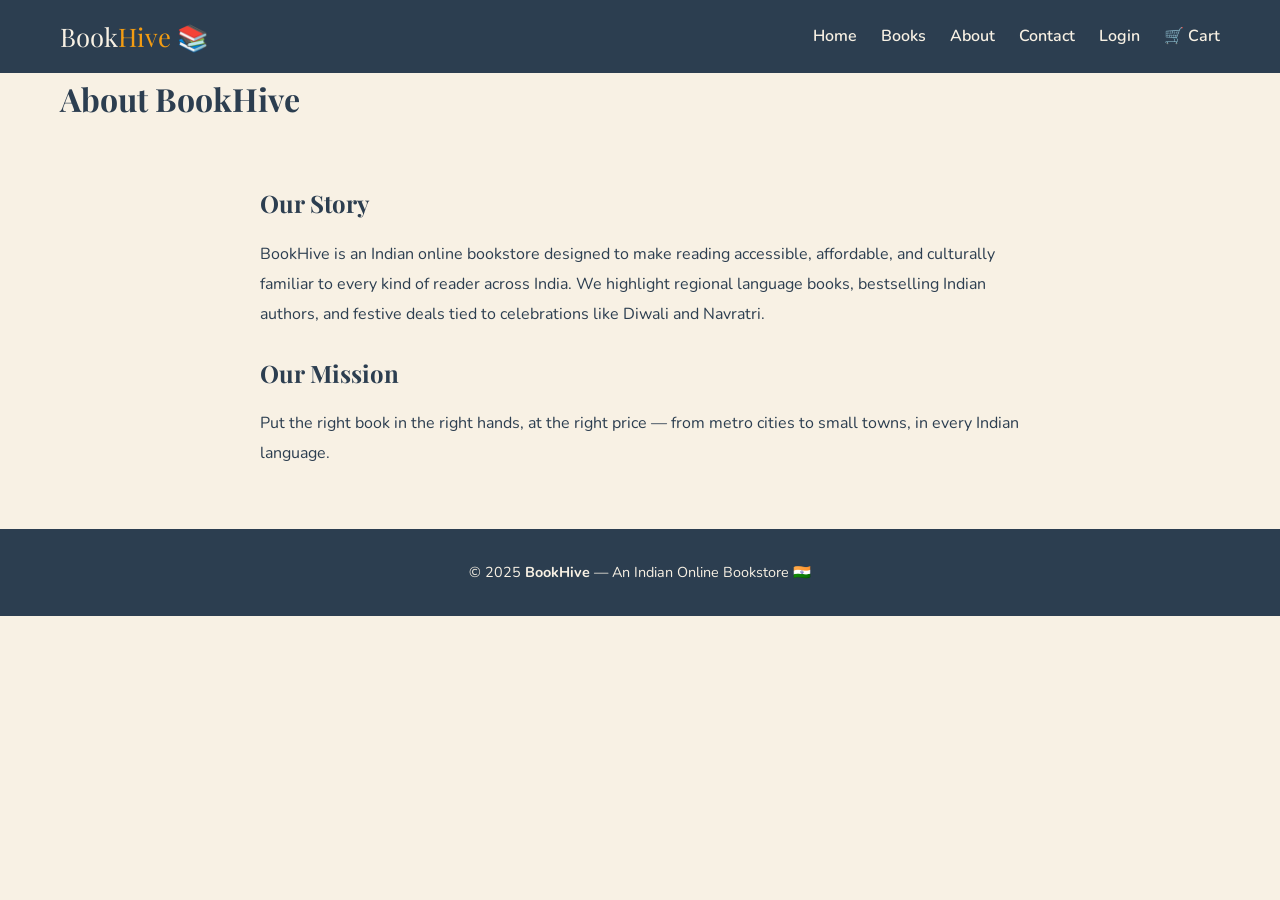
==== about.html @ a3d1093c "Initial project setup - empty file structure" ====
<!DOCTYPE html>
<html lang="en">
<head>
  <meta charset="UTF-8" />
  <meta name="viewport" content="width=device-width, initial-scale=1.0"/>
  <title>About Us - BookHive</title>
  <link rel="stylesheet" href="css/style.css" />
  <link rel="stylesheet" href="css/home.css" />
  <link rel="stylesheet" href="css/responsive.css" />
</head>
<body>

  <nav class="navbar">
    <div class="container">
      <a href="index.html" class="logo">Book<span>Hive</span> 📚</a>
      <ul class="nav-links">
        <li><a href="index.html">Home</a></li>
        <li><a href="books.html">Books</a></li>
        <li><a href="about.html">About</a></li>
        <li><a href="contact.html">Contact</a></li>
        <li><a href="login.html">Login</a></li>
        <li class="nav-cart"><a href="cart.html">🛒 Cart</a></li>
      </ul>
    </div>
  </nav>

  <div class="page-header">
    <div class="container"><h1>About BookHive</h1></div>
  </div>

  <section>
    <div class="container" style="max-width:800px;">
      <h2 style="margin-bottom:16px;">Our Story</h2>
      <p style="line-height:1.9; margin-bottom:24px;">
        BookHive is an Indian online bookstore designed to make reading accessible, affordable,
        and culturally familiar to every kind of reader across India. We highlight regional language
        books, bestselling Indian authors, and festive deals tied to celebrations like Diwali and Navratri.
      </p>
      <h2 style="margin-bottom:16px;">Our Mission</h2>
      <p style="line-height:1.9;">
        Put the right book in the right hands, at the right price — from metro cities to small towns,
        in every Indian language.
      </p>
    </div>
  </section>

  <footer>
    <div class="container">
      <p>© 2025 <strong>BookHive</strong> — An Indian Online Bookstore 🇮🇳</p>
    </div>
  </footer>

  <script src="js/main.js"></script>
</body>
</html>
---- css/style.css ----
/* =============================================
   BOOKHIVE - Global Styles
   style.css - Variables, resets, shared styles
   ============================================= */

@import url('https://fonts.googleapis.com/css2?family=Playfair+Display:wght@700&family=Nunito:wght@400;600;700&display=swap');

/* --- Color Palette --- */
:root {
  --crimson:    #C0392B;
  --marigold:   #F39C12;
  --midnight:   #2C3E50;
  --parchment:  #F8F1E4;
  --emerald:    #27AE60;
  --white:      #FFFFFF;
  --light-gray: #F4F4F4;
  --text-dark:  #2C3E50;
  --text-muted: #7F8C8D;
}

/* --- Reset --- */
*, *::before, *::after { box-sizing: border-box; margin: 0; padding: 0; }
html { scroll-behavior: smooth; }
body {
  font-family: 'Nunito', sans-serif;
  background-color: var(--parchment);
  color: var(--text-dark);
  line-height: 1.6;
}
a { text-decoration: none; color: inherit; }
img { max-width: 100%; display: block; }
ul { list-style: none; }

/* --- Typography --- */
h1, h2, h3, h4 { font-family: 'Playfair Display', serif; }

/* --- Buttons --- */
.btn {
  display: inline-block;
  padding: 10px 24px;
  border-radius: 6px;
  font-family: 'Nunito', sans-serif;
  font-weight: 600;
  cursor: pointer;
  border: none;
  transition: opacity 0.2s;
}
.btn:hover { opacity: 0.88; }
.btn-primary { background: var(--crimson); color: var(--white); }
.btn-accent  { background: var(--marigold); color: var(--white); }
.btn-success { background: var(--emerald);  color: var(--white); }
.btn-outline { background: transparent; border: 2px solid var(--crimson); color: var(--crimson); }

/* --- Container --- */
.container { max-width: 1200px; margin: 0 auto; padding: 0 20px; }

/* --- Section spacing --- */
section { padding: 60px 0; }
---- css/home.css ----
/* =============================================
   BOOKHIVE - Home Page Styles (home.css)
   ============================================= */

/* --- Navbar --- */
.navbar {
  background: var(--midnight);
  padding: 16px 0;
  position: sticky;
  top: 0;
  z-index: 1000;
}
.navbar .container {
  display: flex;
  justify-content: space-between;
  align-items: center;
}
.navbar .logo {
  font-family: 'Playfair Display', serif;
  font-size: 1.6rem;
  color: var(--parchment);
}
.navbar .logo span { color: var(--marigold); }
.nav-links { display: flex; gap: 24px; }
.nav-links a { color: var(--parchment); font-weight: 600; transition: color 0.2s; }
.nav-links a:hover { color: var(--marigold); }
.nav-cart { position: relative; }
.cart-count {
  position: absolute; top: -8px; right: -10px;
  background: var(--crimson); color: white;
  font-size: 11px; border-radius: 50%; width: 18px; height: 18px;
  display: flex; align-items: center; justify-content: center;
}

/* --- Hero --- */
.hero {
  background: linear-gradient(135deg, var(--midnight) 60%, var(--crimson));
  color: var(--parchment);
  padding: 100px 0;
  text-align: center;
}
.hero h1 { font-size: 3rem; margin-bottom: 16px; }
.hero p  { font-size: 1.2rem; margin-bottom: 32px; color: var(--marigold); }
.hero-buttons { display: flex; gap: 16px; justify-content: center; }

/* --- Featured Books --- */
.books-grid {
  display: grid;
  grid-template-columns: repeat(auto-fit, minmax(200px, 1fr));
  gap: 24px;
}
.book-card {
  background: var(--white);
  border-radius: 10px;
  overflow: hidden;
  box-shadow: 0 2px 12px rgba(0,0,0,0.08);
  transition: transform 0.2s;
}
.book-card:hover { transform: translateY(-4px); }
.book-card img { width: 100%; height: 240px; object-fit: cover; }
.book-card-body { padding: 16px; }
.book-card-body h3 { font-size: 1rem; margin-bottom: 6px; }
.book-card-body .author { color: var(--text-muted); font-size: 0.85rem; }
.book-card-body .price { color: var(--crimson); font-weight: 700; margin-top: 8px; font-size: 1.1rem; }

/* --- Categories --- */
.categories-grid {
  display: grid;
  grid-template-columns: repeat(auto-fit, minmax(140px, 1fr));
  gap: 16px;
}
.category-card {
  background: var(--midnight);
  color: var(--parchment);
  text-align: center;
  padding: 24px 16px;
  border-radius: 10px;
  font-weight: 600;
  cursor: pointer;
  transition: background 0.2s;
}
.category-card:hover { background: var(--crimson); }
.category-card .icon { font-size: 2rem; margin-bottom: 8px; }

/* --- Footer --- */
footer {
  background: var(--midnight);
  color: var(--parchment);
  text-align: center;
  padding: 32px 0;
  font-size: 0.9rem;
}
footer a { color: var(--marigold); }
---- css/responsive.css ----
/* =============================================
   BOOKHIVE - Responsive Styles (responsive.css)
   ============================================= */

/* Tablet: 768px and below */
@media (max-width: 768px) {
  .navbar .nav-links { display: none; }
  .hamburger { display: block; }

  .hero h1 { font-size: 2rem; }
  .hero-buttons { flex-direction: column; align-items: center; }

  .books-layout { grid-template-columns: 1fr; }
  .filter-sidebar { order: -1; }

  .book-detail { grid-template-columns: 1fr; text-align: center; }
  .book-detail img { margin: 0 auto; max-width: 240px; }

  .books-grid { grid-template-columns: repeat(2, 1fr); }
}

/* Mobile: 480px and below */
@media (max-width: 480px) {
  .container { padding: 0 16px; }
  .hero { padding: 60px 0; }
  .hero h1 { font-size: 1.6rem; }

  .books-grid { grid-template-columns: 1fr; }
  .categories-grid { grid-template-columns: repeat(2, 1fr); }

  .cart-table th, .cart-table td { padding: 10px 8px; font-size: 0.85rem; }
}
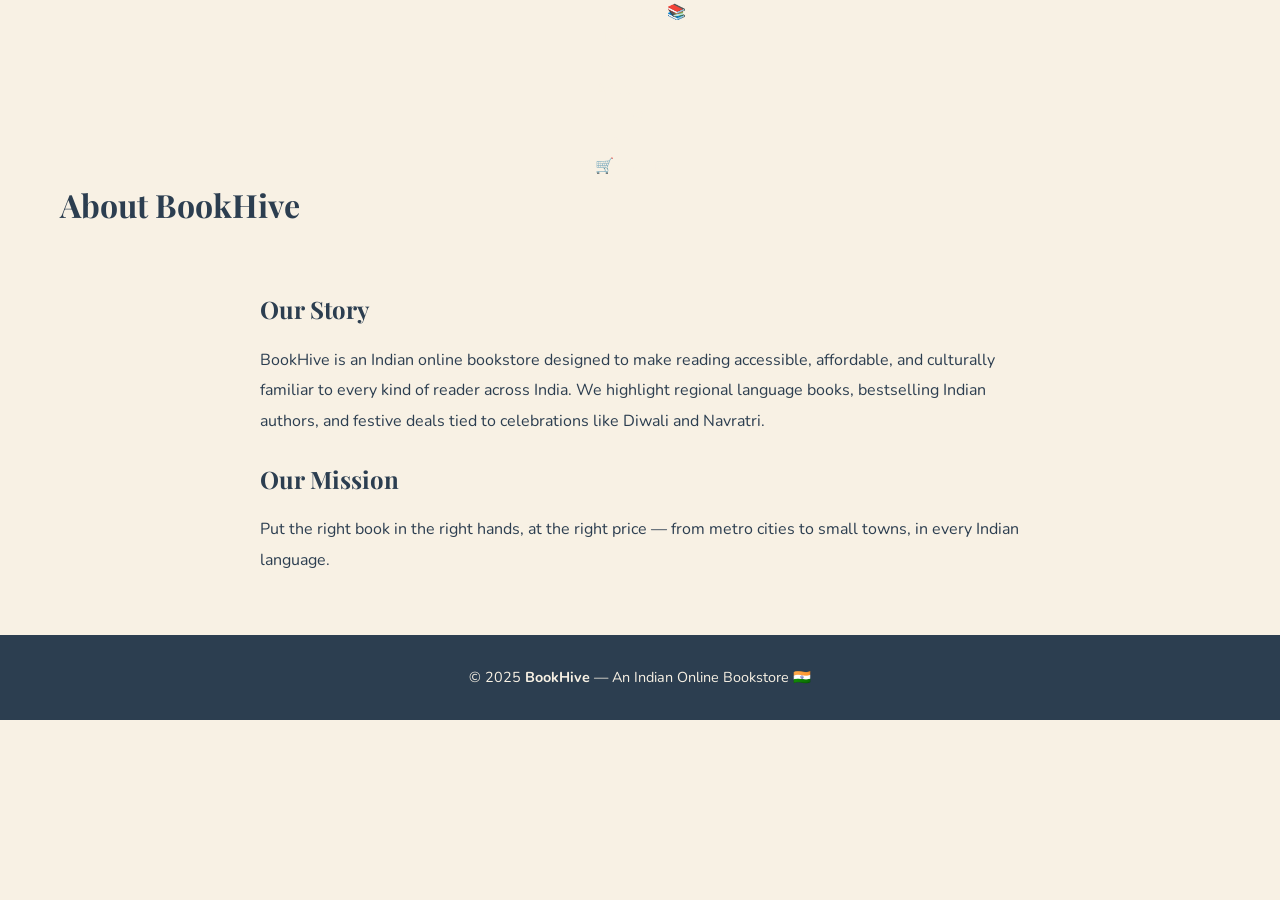
==== commit b8a7b093: "Phase 9 - JavaScript basics, DOM manipulation, variables, templates, cart count, time-based greeting" ====
--- a/about.html
+++ b/about.html
@@ -19,7 +19,7 @@
         <li><a href="about.html">About</a></li>
         <li><a href="contact.html">Contact</a></li>
         <li><a href="login.html">Login</a></li>
-        <li class="nav-cart"><a href="cart.html">🛒 Cart</a></li>
+        <li class="nav-cart"><a href="cart.html">🛒 Cart (<span id="cart-count">0</span>)</a></li>
       </ul>
     </div>
   </nav>
--- a/css/style.css
+++ b/css/style.css
@@ -16,6 +16,26 @@
   --light-gray: #F4F4F4;
   --text-dark:  #2C3E50;
   --text-muted: #7F8C8D;
+
+  /* Phase 6-8 task variables */
+  --primary:    #5B3A29;
+  --accent:     #F4A261;
+  --bg:         #FFF8F0;
+  --success:    #2E7D32;
+  --error:      #C62828;
+
+  /* Spacing */
+  --space-xs: 0.5rem;
+  --space-sm: 1rem;
+  --space-md: 1.5rem;
+  --space-lg: 2rem;
+  --space-xl: 3rem;
+
+  /* Other */
+  --border-radius: 8px;
+  --max-width: 1200px;
+  --shadow-sm: 0 2px 4px rgba(0,0,0,0.1);
+  --shadow-md: 0 4px 12px rgba(0,0,0,0.15);
 }
 
 /* --- Reset --- */
@@ -56,3 +76,171 @@
 
 /* --- Section spacing --- */
 section { padding: 60px 0; }
+
+/* =============================================
+   FORMS - Shared styles (Phase 4)
+   ============================================= */
+
+.form-section,
+.contact-section {
+  max-width: 520px;
+  margin: 60px auto;
+  background: var(--white);
+  padding: 40px 44px;
+  border-radius: 12px;
+  box-shadow: 0 4px 28px rgba(0,0,0,0.09);
+}
+.form-section h2,
+.contact-section h2 { margin-bottom: 6px; font-size: 1.9rem; }
+.form-section > p,
+.contact-section > p { color: var(--text-muted); margin-bottom: 28px; }
+
+.form-group { margin-bottom: 20px; }
+.form-group label {
+  display: block;
+  font-weight: 600;
+  font-size: 0.92rem;
+  margin-bottom: 6px;
+  color: var(--text-dark);
+}
+.form-group input[type="text"],
+.form-group input[type="email"],
+.form-group input[type="password"],
+.form-group input[type="tel"],
+.form-group input[type="date"],
+.form-group select,
+.form-group textarea {
+  width: 100%;
+  padding: 11px 14px;
+  border: 1.5px solid #ddd;
+  border-radius: 7px;
+  font-family: 'Nunito', sans-serif;
+  font-size: 0.97rem;
+  background: var(--white);
+  transition: border-color 0.2s;
+}
+.form-group input:focus,
+.form-group select:focus,
+.form-group textarea:focus {
+  outline: none;
+  border-color: var(--crimson);
+}
+.form-group small {
+  display: block;
+  margin-top: 5px;
+  font-size: 0.8rem;
+  color: var(--text-muted);
+}
+.form-group textarea { resize: vertical; }
+
+/* Checkbox groups */
+.checkbox-group {
+  display: flex;
+  align-items: center;
+  gap: 10px;
+}
+.checkbox-group input[type="checkbox"] { width: 16px; height: 16px; cursor: pointer; }
+.checkbox-group label { margin-bottom: 0; font-weight: 400; }
+
+/* Checkbox grid for interests */
+.checkbox-grid {
+  display: grid;
+  grid-template-columns: repeat(3, 1fr);
+  gap: 10px;
+  margin-top: 10px;
+}
+.checkbox-grid label {
+  display: flex;
+  align-items: center;
+  gap: 7px;
+  font-weight: 400;
+  font-size: 0.9rem;
+  cursor: pointer;
+}
+
+/* Submit button */
+.btn-primary {
+  width: 100%;
+  padding: 13px;
+  background: var(--crimson);
+  color: var(--white);
+  border: none;
+  border-radius: 8px;
+  font-family: 'Nunito', sans-serif;
+  font-size: 1rem;
+  font-weight: 700;
+  cursor: pointer;
+  margin-top: 8px;
+  transition: background 0.2s;
+}
+.btn-primary:hover { background: #a93226; }
+
+/* Form links */
+.form-link {
+  text-align: center;
+  margin-top: 14px;
+  font-size: 0.9rem;
+  color: var(--text-muted);
+}
+.form-link a { color: var(--crimson); font-weight: 600; }
+.form-link a:hover { text-decoration: underline; }
+
+/* Contact info section */
+.contact-info {
+  max-width: 520px;
+  margin: 0 auto 60px;
+  background: var(--parchment);
+  padding: 28px 44px;
+  border-radius: 12px;
+  border-left: 4px solid var(--crimson);
+}
+.contact-info h3 { margin-bottom: 14px; font-size: 1.2rem; }
+.contact-info p { margin-bottom: 10px; font-size: 0.95rem; }
+.contact-info a { color: var(--crimson); font-weight: 600; }
+
+/* =============================================
+   ANIMATIONS (Phase 8)
+   ============================================= */
+
+@keyframes fadeIn {
+  from { opacity: 0; transform: translateY(20px); }
+  to   { opacity: 1; transform: translateY(0); }
+}
+
+@keyframes pulse {
+  0%, 100% { transform: scale(1); }
+  50%      { transform: scale(1.05); }
+}
+
+@keyframes spin {
+  from { transform: rotate(0deg); }
+  to   { transform: rotate(360deg); }
+}
+
+.hero h2,
+.hero p,
+.hero .btn {
+  animation: fadeIn 0.8s ease-out forwards;
+}
+.hero p { animation-delay: 0.2s; opacity: 0; }
+.hero .btn { animation-delay: 0.4s; opacity: 0; }
+
+.sale-tag {
+  background: var(--error);
+  color: var(--white);
+  padding: 4px 8px;
+  border-radius: 4px;
+  font-size: 0.8rem;
+  display: inline-block;
+  animation: pulse 2s infinite;
+}
+
+.spinner {
+  width: 40px;
+  height: 40px;
+  border: 4px solid #f3f3f3;
+  border-top-color: var(--primary);
+  border-radius: 50%;
+  animation: spin 1s linear infinite;
+  margin: var(--space-lg) auto;
+}
--- a/css/home.css
+++ b/css/home.css
@@ -2,92 +2,213 @@
    BOOKHIVE - Home Page Styles (home.css)
    ============================================= */
 
-/* --- Navbar --- */
-.navbar {
+/* --- HEADER & NAV --- */
+header {
   background: var(--midnight);
-  padding: 16px 0;
+  padding: 16px 40px;
+  display: flex;
+  justify-content: space-between;
+  align-items: center;
   position: sticky;
   top: 0;
   z-index: 1000;
 }
-.navbar .container {
-  display: flex;
-  justify-content: space-between;
-  align-items: center;
-}
-.navbar .logo {
+header h1 {
   font-family: 'Playfair Display', serif;
-  font-size: 1.6rem;
-  color: var(--parchment);
-}
-.navbar .logo span { color: var(--marigold); }
-.nav-links { display: flex; gap: 24px; }
-.nav-links a { color: var(--parchment); font-weight: 600; transition: color 0.2s; }
-.nav-links a:hover { color: var(--marigold); }
-.nav-cart { position: relative; }
-.cart-count {
-  position: absolute; top: -8px; right: -10px;
-  background: var(--crimson); color: white;
-  font-size: 11px; border-radius: 50%; width: 18px; height: 18px;
-  display: flex; align-items: center; justify-content: center;
-}
-
-/* --- Hero --- */
+  color: var(--parchment);
+  font-size: 1.7rem;
+}
+header h1 span { color: var(--marigold); }
+
+nav { display: flex; gap: 24px; flex-wrap: wrap; }
+nav a {
+  color: var(--parchment);
+  font-weight: 600;
+  font-size: 0.95rem;
+  transition: color 0.2s;
+}
+nav a:hover { color: var(--marigold); }
+
+/* --- HERO --- */
 .hero {
-  background: linear-gradient(135deg, var(--midnight) 60%, var(--crimson));
-  color: var(--parchment);
-  padding: 100px 0;
-  text-align: center;
-}
-.hero h1 { font-size: 3rem; margin-bottom: 16px; }
-.hero p  { font-size: 1.2rem; margin-bottom: 32px; color: var(--marigold); }
-.hero-buttons { display: flex; gap: 16px; justify-content: center; }
-
-/* --- Featured Books --- */
-.books-grid {
+  background: linear-gradient(135deg, var(--midnight) 55%, var(--crimson));
+  color: var(--parchment);
+  padding: 90px 40px;
+  text-align: center;
+}
+.hero h2 {
+  font-size: 2.6rem;
+  margin-bottom: 20px;
+  line-height: 1.3;
+}
+.hero p {
+  font-size: 1.1rem;
+  max-width: 680px;
+  margin: 0 auto 36px;
+  line-height: 1.9;
+  color: #e8ddd0;
+}
+
+/* --- FEATURED BOOKS --- */
+.featured {
+  padding: 60px 40px;
+  background: var(--parchment);
+}
+.featured h2 {
+  text-align: center;
+  font-size: 2rem;
+  margin-bottom: 36px;
+}
+.featured {
   display: grid;
-  grid-template-columns: repeat(auto-fit, minmax(200px, 1fr));
+  grid-template-columns: repeat(auto-fit, minmax(190px, 1fr));
   gap: 24px;
 }
+.featured h2 {
+  grid-column: 1 / -1;
+}
+
+/* --- BOOK CARD --- */
 .book-card {
   background: var(--white);
   border-radius: 10px;
   overflow: hidden;
-  box-shadow: 0 2px 12px rgba(0,0,0,0.08);
-  transition: transform 0.2s;
-}
-.book-card:hover { transform: translateY(-4px); }
-.book-card img { width: 100%; height: 240px; object-fit: cover; }
-.book-card-body { padding: 16px; }
-.book-card-body h3 { font-size: 1rem; margin-bottom: 6px; }
-.book-card-body .author { color: var(--text-muted); font-size: 0.85rem; }
-.book-card-body .price { color: var(--crimson); font-weight: 700; margin-top: 8px; font-size: 1.1rem; }
-
-/* --- Categories --- */
-.categories-grid {
-  display: grid;
-  grid-template-columns: repeat(auto-fit, minmax(140px, 1fr));
-  gap: 16px;
-}
-.category-card {
-  background: var(--midnight);
-  color: var(--parchment);
-  text-align: center;
-  padding: 24px 16px;
-  border-radius: 10px;
+  box-shadow: 0 2px 14px rgba(0,0,0,0.08);
+  transition: transform 0.22s, box-shadow 0.22s;
+  display: flex;
+  flex-direction: column;
+}
+.book-card:hover {
+  transform: translateY(-5px);
+  box-shadow: 0 8px 24px rgba(0,0,0,0.13);
+}
+.book-card img {
+  width: 100%;
+  height: 220px;
+  object-fit: cover;
+  background: #F0E8D8;
+}
+/* Placeholder when image missing */
+.book-card img[src=""], .book-card img:not([src]) {
+  min-height: 220px;
+}
+.book-card h3 {
+  font-size: 1rem;
+  padding: 14px 14px 4px;
+}
+.book-card p {
+  padding: 0 14px;
+  color: var(--text-muted);
+  font-size: 0.88rem;
+}
+.book-card .price {
+  color: var(--crimson);
+  font-weight: 700;
+  font-size: 1.1rem;
+  padding: 6px 14px;
+}
+.book-card button {
+  margin: 10px 14px 14px;
+  padding: 9px 0;
+  background: var(--crimson);
+  color: var(--white);
+  border: none;
+  border-radius: 6px;
+  font-family: 'Nunito', sans-serif;
   font-weight: 600;
   cursor: pointer;
   transition: background 0.2s;
 }
-.category-card:hover { background: var(--crimson); }
-.category-card .icon { font-size: 2rem; margin-bottom: 8px; }
-
-/* --- Footer --- */
+.book-card button:hover { background: #a93226; }
+
+/* --- CATEGORIES --- */
+.categories {
+  padding: 60px 40px;
+  background: var(--light-gray);
+  display: grid;
+  grid-template-columns: repeat(auto-fit, minmax(180px, 1fr));
+  gap: 20px;
+}
+.categories h2 {
+  grid-column: 1 / -1;
+  text-align: center;
+  font-size: 2rem;
+  margin-bottom: 8px;
+}
+.category {
+  background: var(--midnight);
+  color: var(--parchment);
+  padding: 28px 20px;
+  border-radius: 10px;
+  text-align: center;
+  cursor: pointer;
+  transition: background 0.2s, transform 0.2s;
+}
+.category:hover {
+  background: var(--crimson);
+  transform: translateY(-3px);
+}
+.category h3 {
+  font-family: 'Nunito', sans-serif;
+  font-size: 1rem;
+  font-weight: 700;
+  margin-bottom: 6px;
+}
+.category p {
+  font-size: 0.82rem;
+  color: #ccc;
+}
+
+/* --- WHY US --- */
+.why-us {
+  padding: 60px 40px;
+  background: var(--white);
+  display: grid;
+  grid-template-columns: repeat(auto-fit, minmax(220px, 1fr));
+  gap: 24px;
+}
+.why-us h2 {
+  grid-column: 1 / -1;
+  text-align: center;
+  font-size: 2rem;
+  margin-bottom: 8px;
+}
+.feature {
+  background: var(--parchment);
+  padding: 28px 24px;
+  border-radius: 10px;
+  border-left: 4px solid var(--crimson);
+}
+.feature h3 {
+  font-family: 'Nunito', sans-serif;
+  font-size: 1.05rem;
+  font-weight: 700;
+  margin-bottom: 10px;
+}
+.feature p { font-size: 0.92rem; line-height: 1.7; color: var(--text-muted); }
+
+/* --- BTN --- */
+.btn {
+  display: inline-block;
+  background: var(--crimson);
+  color: var(--white);
+  padding: 14px 36px;
+  border-radius: 8px;
+  font-family: 'Nunito', sans-serif;
+  font-weight: 700;
+  font-size: 1rem;
+  transition: background 0.2s, transform 0.15s;
+}
+.btn:hover { background: #a93226; transform: translateY(-2px); }
+
+/* --- FOOTER --- */
 footer {
   background: var(--midnight);
   color: var(--parchment);
   text-align: center;
-  padding: 32px 0;
+  padding: 28px 40px;
   font-size: 0.9rem;
-}
-footer a { color: var(--marigold); }
+  line-height: 2;
+}
+footer a { color: var(--marigold); margin: 0 4px; }
+footer a:hover { text-decoration: underline; }
--- a/css/responsive.css
+++ b/css/responsive.css
@@ -2,31 +2,115 @@
    BOOKHIVE - Responsive Styles (responsive.css)
    ============================================= */
 
-/* Tablet: 768px and below */
+/* ===========================
+   TABLET (768px and below)
+   =========================== */
 @media (max-width: 768px) {
-  .navbar .nav-links { display: none; }
-  .hamburger { display: block; }
+  header {
+    flex-direction: column;
+    text-align: center;
+    gap: var(--space-sm);
+  }
 
-  .hero h1 { font-size: 2rem; }
-  .hero-buttons { flex-direction: column; align-items: center; }
+  header h1 {
+    font-size: 1.5rem;
+  }
 
-  .books-layout { grid-template-columns: 1fr; }
-  .filter-sidebar { order: -1; }
+  nav {
+    justify-content: center;
+    gap: var(--space-xs);
+  }
 
-  .book-detail { grid-template-columns: 1fr; text-align: center; }
-  .book-detail img { margin: 0 auto; max-width: 240px; }
+  nav a {
+    font-size: 0.9rem;
+    padding: 4px 8px;
+  }
 
-  .books-grid { grid-template-columns: repeat(2, 1fr); }
+  .hero h2 {
+    font-size: 2rem;
+  }
+
+  .hero p {
+    font-size: 1rem;
+  }
+
+  .hero {
+    padding: var(--space-lg) var(--space-md);
+    min-height: 300px;
+  }
+
+  .featured h2 {
+    font-size: 2rem;
+  }
+
+  .filter-controls {
+    flex-direction: column;
+  }
+
+  .books-grid {
+    grid-template-columns: repeat(2, 1fr);
+  }
+
+  .cart-table thead {
+    display: none;
+  }
+
+  .cart-table tbody tr {
+    display: block;
+    margin-bottom: var(--space-md);
+    background: var(--white);
+    padding: var(--space-md);
+    border-radius: var(--border-radius);
+  }
+
+  .cart-table td {
+    display: block;
+    text-align: left;
+    padding: var(--space-xs) 0;
+  }
 }
 
-/* Mobile: 480px and below */
+/* ===========================
+   MOBILE (480px and below)
+   =========================== */
 @media (max-width: 480px) {
-  .container { padding: 0 16px; }
-  .hero { padding: 60px 0; }
-  .hero h1 { font-size: 1.6rem; }
+  header h1 {
+    font-size: 1.25rem;
+  }
 
-  .books-grid { grid-template-columns: 1fr; }
-  .categories-grid { grid-template-columns: repeat(2, 1fr); }
+  .hero h2 {
+    font-size: 1.5rem;
+  }
 
-  .cart-table th, .cart-table td { padding: 10px 8px; font-size: 0.85rem; }
+  .book-card img {
+    height: 180px;
+  }
+
+  .books-grid {
+    grid-template-columns: 1fr;
+  }
+
+  .category-list-container {
+    flex-direction: column;
+    align-items: center;
+  }
+
+  .footer-content {
+    flex-direction: column;
+    text-align: center;
+  }
 }
+
+/* ===========================
+   LARGE DESKTOPS (1400px+)
+   =========================== */
+@media (min-width: 1400px) {
+  .hero h2 {
+    font-size: 4rem;
+  }
+
+  .featured h2,
+  .categories h2 {
+    font-size: 3rem;
+  }
+}
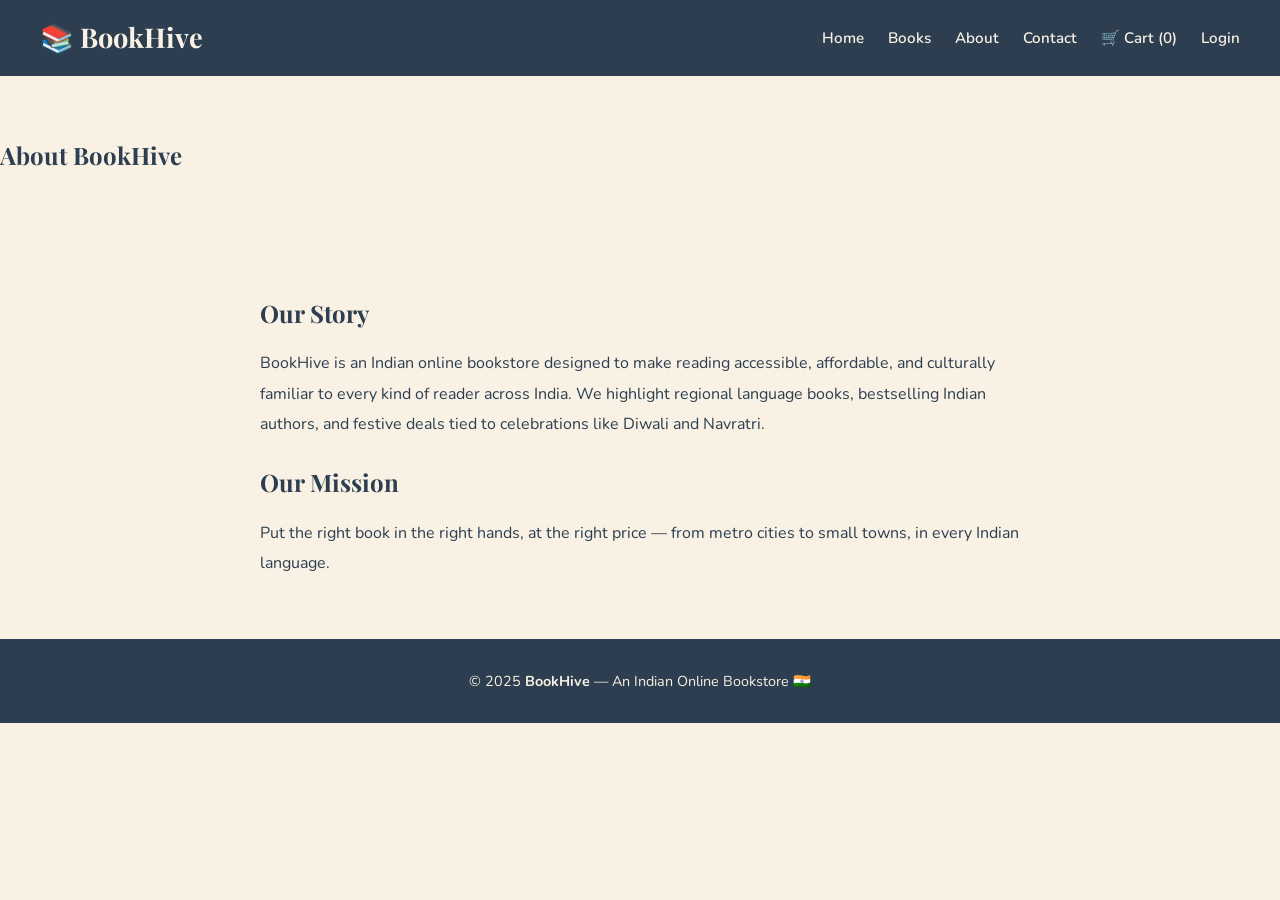
==== commit 531b61d2: "books images and about page navrbar updated" ====
--- a/about.html
+++ b/about.html
@@ -7,26 +7,25 @@
   <link rel="stylesheet" href="css/style.css" />
   <link rel="stylesheet" href="css/home.css" />
   <link rel="stylesheet" href="css/responsive.css" />
+  <link rel="icon" type="image/svg+xml" href="assets/favicon.svg">
 </head>
 <body>
 
-  <nav class="navbar">
-    <div class="container">
-      <a href="index.html" class="logo">Book<span>Hive</span> 📚</a>
-      <ul class="nav-links">
-        <li><a href="index.html">Home</a></li>
-        <li><a href="books.html">Books</a></li>
-        <li><a href="about.html">About</a></li>
-        <li><a href="contact.html">Contact</a></li>
-        <li><a href="login.html">Login</a></li>
-        <li class="nav-cart"><a href="cart.html">🛒 Cart (<span id="cart-count">0</span>)</a></li>
-      </ul>
-    </div>
-  </nav>
+  <header>
+    <h1>📚 BookHive</h1>
+    <nav>
+      <a href="index.html">Home</a>
+      <a href="books.html">Books</a>
+      <a href="about.html">About</a>
+      <a href="contact.html">Contact</a>
+      <a href="cart.html">🛒 Cart (<span id="cart-count">0</span>)</a>
+      <a href="login.html">Login</a>
+    </nav>
+  </header>
 
-  <div class="page-header">
-    <div class="container"><h1>About BookHive</h1></div>
-  </div>
+  <section class="page-header">
+    <h2>About BookHive</h2>
+  </section>
 
   <section>
     <div class="container" style="max-width:800px;">
@@ -45,9 +44,7 @@
   </section>
 
   <footer>
-    <div class="container">
-      <p>© 2025 <strong>BookHive</strong> — An Indian Online Bookstore 🇮🇳</p>
-    </div>
+    <p>© 2025 <strong>BookHive</strong> — An Indian Online Bookstore 🇮🇳</p>
   </footer>
 
   <script src="js/main.js"></script>
--- a/css/style.css
+++ b/css/style.css
@@ -71,6 +71,41 @@
 .btn-success { background: var(--emerald);  color: var(--white); }
 .btn-outline { background: transparent; border: 2px solid var(--crimson); color: var(--crimson); }
 
+/* Outline small button (used in book cards) */
+.btn-outline-small {
+  display: inline-block;
+  padding: 6px 14px;
+  border: 1.5px solid var(--crimson);
+  color: var(--crimson);
+  border-radius: 6px;
+  font-family: 'Nunito', sans-serif;
+  font-size: 0.85rem;
+  font-weight: 600;
+  margin-right: 6px;
+  transition: background 0.2s, color 0.2s;
+}
+.btn-outline-small:hover {
+  background: var(--crimson);
+  color: var(--white);
+}
+
+.btn-secondary {
+  display: inline-block;
+  padding: 12px 24px;
+  border: 2px solid var(--midnight);
+  color: var(--midnight);
+  border-radius: 8px;
+  font-family: 'Nunito', sans-serif;
+  font-weight: 700;
+  cursor: pointer;
+  margin-top: 10px;
+  transition: background 0.2s, color 0.2s;
+  width: 100%;
+  text-align: center;
+  background: transparent;
+}
+.btn-secondary:hover { background: var(--midnight); color: var(--parchment); }
+
 /* --- Container --- */
 .container { max-width: 1200px; margin: 0 auto; padding: 0 20px; }
 
@@ -198,6 +233,15 @@
 .contact-info p { margin-bottom: 10px; font-size: 0.95rem; }
 .contact-info a { color: var(--crimson); font-weight: 600; }
 
+/* ====================
+   FORM VALIDATION
+   ==================== */
+.error-message {
+  color: var(--error);
+  font-size: 0.85rem;
+  margin-top: 4px;
+}
+
 /* =============================================
    ANIMATIONS (Phase 8)
    ============================================= */
@@ -209,12 +253,17 @@
 
 @keyframes pulse {
   0%, 100% { transform: scale(1); }
-  50%      { transform: scale(1.05); }
+  50%       { transform: scale(1.05); }
 }
 
 @keyframes spin {
   from { transform: rotate(0deg); }
   to   { transform: rotate(360deg); }
+}
+
+@keyframes slideIn {
+  from { transform: translateX(100%); opacity: 0; }
+  to   { transform: translateX(0);    opacity: 1; }
 }
 
 .hero h2,
@@ -222,7 +271,7 @@
 .hero .btn {
   animation: fadeIn 0.8s ease-out forwards;
 }
-.hero p { animation-delay: 0.2s; opacity: 0; }
+.hero p   { animation-delay: 0.2s; opacity: 0; }
 .hero .btn { animation-delay: 0.4s; opacity: 0; }
 
 .sale-tag {
@@ -235,12 +284,95 @@
   animation: pulse 2s infinite;
 }
 
+/* ====================
+   LOADER / LOADING STATE
+   ==================== */
+.loader-wrapper {
+  grid-column: 1 / -1;
+  display: flex;
+  flex-direction: column;
+  align-items: center;
+  justify-content: center;
+  padding: 80px 20px;
+  gap: 20px;
+}
+.loader-spinner,
 .spinner {
-  width: 40px;
-  height: 40px;
-  border: 4px solid #f3f3f3;
-  border-top-color: var(--primary);
+  width: 48px;
+  height: 48px;
+  border: 5px solid var(--parchment);
+  border-top-color: var(--crimson);
   border-radius: 50%;
-  animation: spin 1s linear infinite;
+  animation: spin 0.8s linear infinite;
   margin: var(--space-lg) auto;
 }
+.loader-text {
+  color: var(--text-muted);
+  font-size: 1rem;
+  font-weight: 600;
+}
+.no-results {
+  grid-column: 1 / -1;
+  text-align: center;
+  padding: 60px;
+  color: var(--text-muted);
+  font-size: 1.1rem;
+}
+.no-results a { color: var(--crimson); font-weight: 700; }
+
+/* ====================
+   NOTIFICATION TOAST
+   ==================== */
+.notification {
+  position: fixed;
+  top: 100px;
+  right: 20px;
+  background: var(--success);
+  color: var(--white);
+  padding: var(--space-sm) var(--space-md);
+  border-radius: var(--border-radius);
+  box-shadow: var(--shadow-md);
+  z-index: 1000;
+  animation: slideIn 0.3s ease-out;
+}
+
+/* ====================
+   CART PAGE
+   ==================== */
+.cart-table {
+  width: 100%;
+  border-collapse: collapse;
+  background: var(--white);
+  border-radius: 10px;
+  overflow: hidden;
+  box-shadow: 0 2px 12px rgba(0,0,0,0.07);
+}
+.cart-table thead tr { background: var(--midnight); color: var(--parchment); }
+.cart-table th,
+.cart-table td {
+  padding: 14px 16px;
+  text-align: left;
+  font-size: 0.93rem;
+}
+.cart-table tbody tr { border-bottom: 1px solid #f0f0f0; }
+.cart-table tbody tr:hover { background: #fafafa; }
+.cart-table tfoot tr { background: var(--parchment); }
+.cart-table tfoot td { font-size: 1rem; padding: 16px; }
+.cart-table img { border-radius: 4px; object-fit: cover; }
+
+.qty-input {
+  width: 60px;
+  padding: 6px 8px;
+  border: 1.5px solid #ddd;
+  border-radius: 6px;
+  font-family: 'Nunito', sans-serif;
+  text-align: center;
+}
+.remove-btn {
+  background: none;
+  border: none;
+  cursor: pointer;
+  font-size: 1.1rem;
+  transition: transform 0.2s;
+}
+.remove-btn:hover { transform: scale(1.3); }
--- a/css/home.css
+++ b/css/home.css
@@ -18,6 +18,12 @@
   color: var(--parchment);
   font-size: 1.7rem;
 }
+header h1 a {
+  color: inherit;
+  text-decoration: none;
+  transition: color 0.2s;
+}
+header h1 a:hover { color: var(--marigold); }
 header h1 span { color: var(--marigold); }
 
 nav { display: flex; gap: 24px; flex-wrap: wrap; }
@@ -59,13 +65,10 @@
   font-size: 2rem;
   margin-bottom: 36px;
 }
-.featured {
+#featured-books {
   display: grid;
   grid-template-columns: repeat(auto-fit, minmax(190px, 1fr));
   gap: 24px;
-}
-.featured h2 {
-  grid-column: 1 / -1;
 }
 
 /* --- BOOK CARD --- */
@@ -82,20 +85,23 @@
   transform: translateY(-5px);
   box-shadow: 0 8px 24px rgba(0,0,0,0.13);
 }
+.book-card a img,
 .book-card img {
   width: 100%;
   height: 220px;
   object-fit: cover;
   background: #F0E8D8;
-}
-/* Placeholder when image missing */
-.book-card img[src=""], .book-card img:not([src]) {
-  min-height: 220px;
+  display: block;
 }
 .book-card h3 {
   font-size: 1rem;
   padding: 14px 14px 4px;
 }
+.book-card h3 a {
+  color: inherit;
+  text-decoration: none;
+}
+.book-card h3 a:hover { color: var(--crimson); }
 .book-card p {
   padding: 0 14px;
   color: var(--text-muted);
@@ -107,8 +113,9 @@
   font-size: 1.1rem;
   padding: 6px 14px;
 }
-.book-card button {
-  margin: 10px 14px 14px;
+.book-card button,
+.book-card .add-to-cart {
+  margin: 4px 14px 14px;
   padding: 9px 0;
   background: var(--crimson);
   color: var(--white);
@@ -118,8 +125,13 @@
   font-weight: 600;
   cursor: pointer;
   transition: background 0.2s;
-}
-.book-card button:hover { background: #a93226; }
+  width: calc(100% - 28px);
+}
+.book-card button:hover,
+.book-card .add-to-cart:hover { background: #a93226; }
+.book-card .btn-outline-small {
+  margin: 10px 14px 4px;
+}
 
 /* --- CATEGORIES --- */
 .categories {
@@ -143,10 +155,14 @@
   text-align: center;
   cursor: pointer;
   transition: background 0.2s, transform 0.2s;
+  /* Makes <a> tag look like a card, not a link */
+  text-decoration: none;
+  display: block;
 }
 .category:hover {
   background: var(--crimson);
   transform: translateY(-3px);
+  color: var(--parchment);
 }
 .category h3 {
   font-family: 'Nunito', sans-serif;
